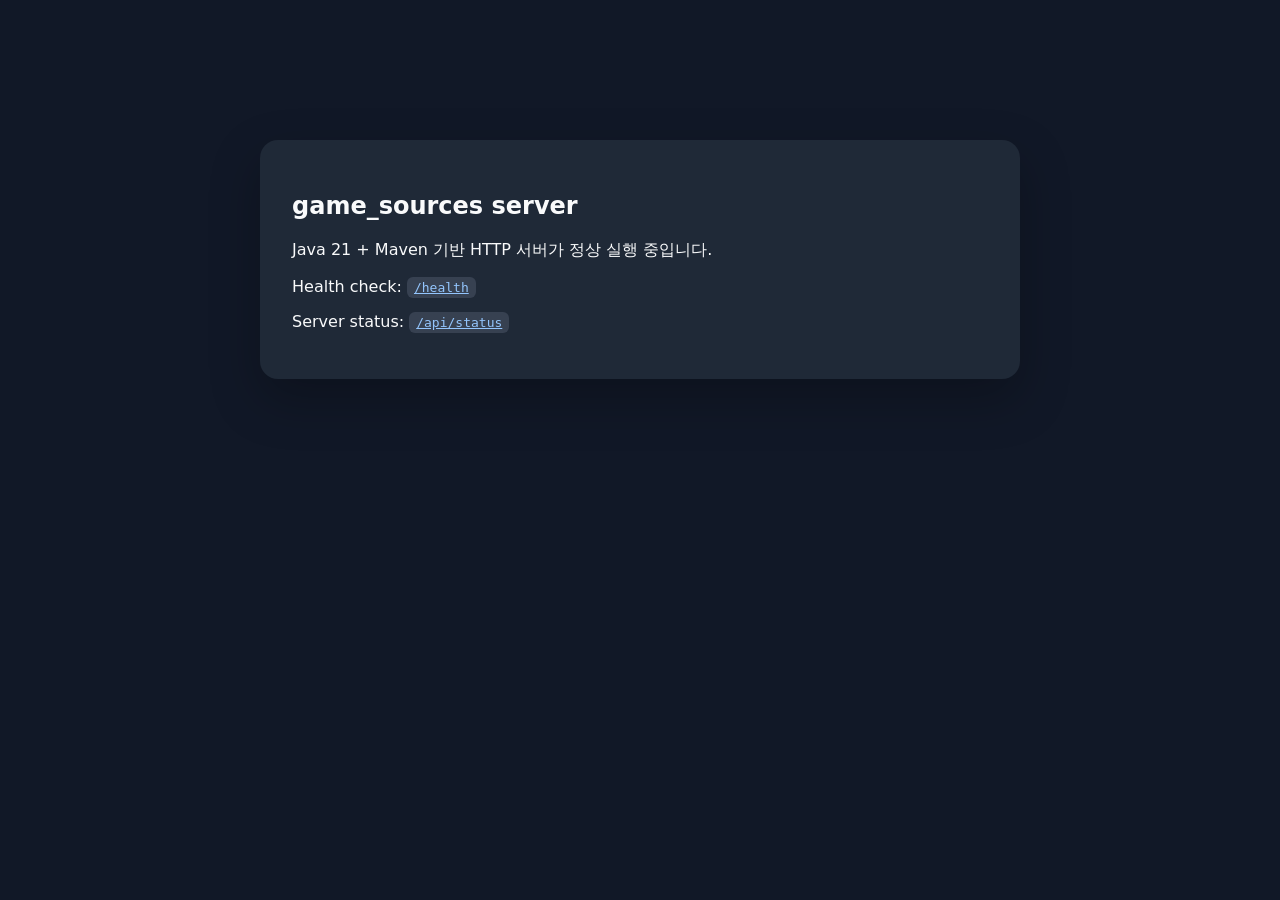
==== src/main/resources/index.html @ ca28920d "feat: add server landing page" ====
<!doctype html>
<html lang="ko">
<head>
    <meta charset="utf-8">
    <meta name="viewport" content="width=device-width, initial-scale=1">
    <title>game_sources server</title>
    <style>
        body { font-family: system-ui, sans-serif; margin: 0; background: #111827; color: #f9fafb; }
        main { max-width: 760px; margin: 12vh auto; padding: 32px; }
        .card { background: #1f2937; border-radius: 18px; padding: 32px; box-shadow: 0 20px 50px rgba(0,0,0,.25); }
        code { background: #374151; padding: 3px 7px; border-radius: 6px; }
        a { color: #93c5fd; }
    </style>
</head>
<body>
<main>
    <section class="card">
        <h1>game_sources server</h1>
        <p>Java 21 + Maven 기반 HTTP 서버가 정상 실행 중입니다.</p>
        <p>Health check: <a href="/health"><code>/health</code></a></p>
        <p>Server status: <a href="/api/status"><code>/api/status</code></a></p>
    </section>
</main>
</body>
</html>
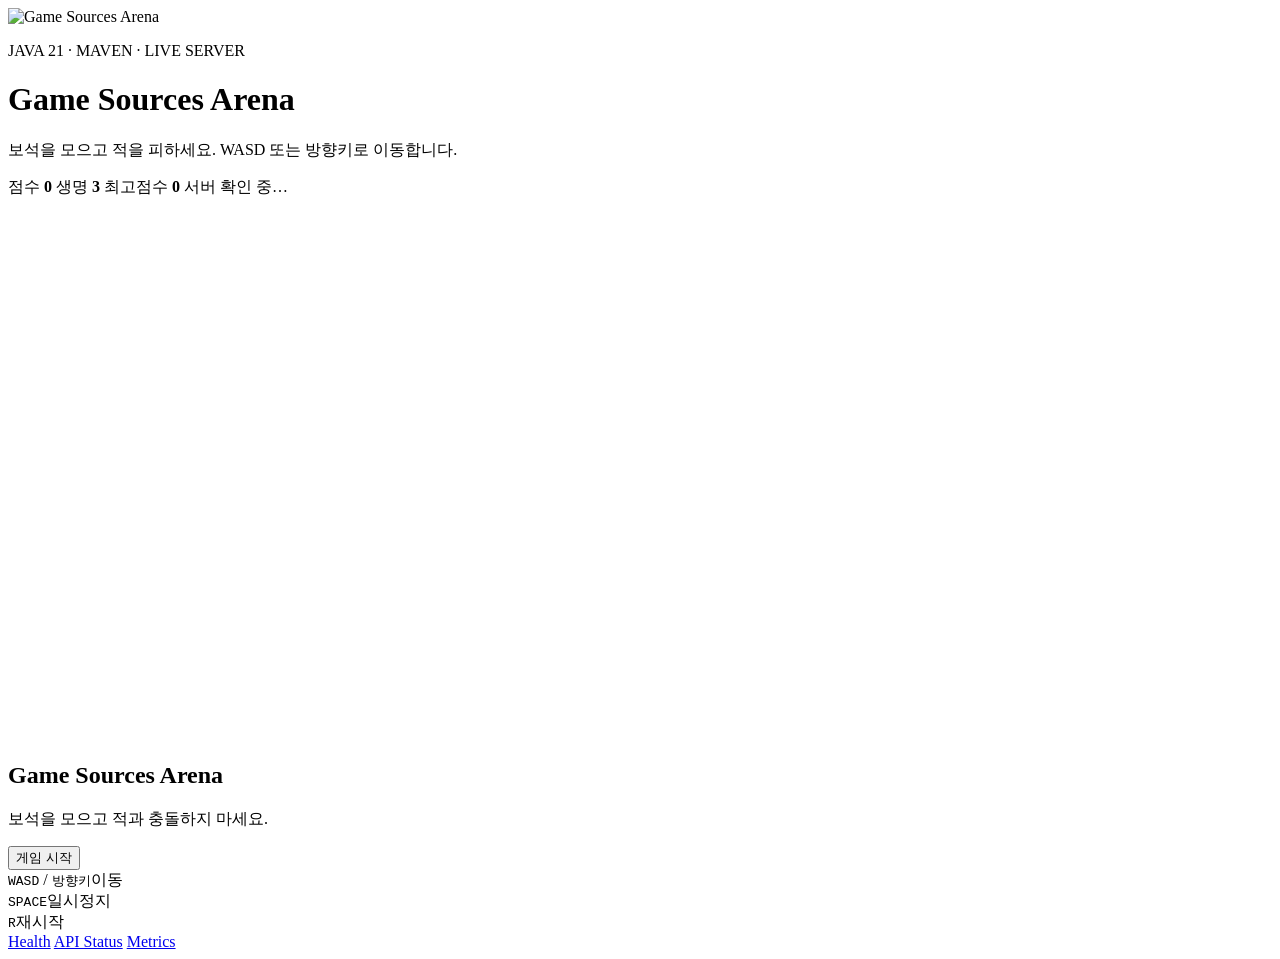
==== commit a2082ad1: "feat: add playable browser game interface" ====
--- a/src/main/resources/index.html
+++ b/src/main/resources/index.html
@@ -1,25 +1,51 @@
 <!doctype html>
 <html lang="ko">
 <head>
-    <meta charset="utf-8">
-    <meta name="viewport" content="width=device-width, initial-scale=1">
-    <title>game_sources server</title>
-    <style>
-        body { font-family: system-ui, sans-serif; margin: 0; background: #111827; color: #f9fafb; }
-        main { max-width: 760px; margin: 12vh auto; padding: 32px; }
-        .card { background: #1f2937; border-radius: 18px; padding: 32px; box-shadow: 0 20px 50px rgba(0,0,0,.25); }
-        code { background: #374151; padding: 3px 7px; border-radius: 6px; }
-        a { color: #93c5fd; }
-    </style>
+  <meta charset="utf-8">
+  <meta name="viewport" content="width=device-width, initial-scale=1">
+  <meta name="theme-color" content="#111827">
+  <title>Game Sources Arena</title>
+  <link rel="stylesheet" href="/static/styles.css">
 </head>
 <body>
-<main>
-    <section class="card">
-        <h1>game_sources server</h1>
-        <p>Java 21 + Maven 기반 HTTP 서버가 정상 실행 중입니다.</p>
-        <p>Health check: <a href="/health"><code>/health</code></a></p>
-        <p>Server status: <a href="/api/status"><code>/api/status</code></a></p>
+  <main class="shell">
+    <header class="hero">
+      <img class="logo" src="/assets/logo.svg" alt="Game Sources Arena">
+      <div>
+        <p class="eyebrow">JAVA 21 · MAVEN · LIVE SERVER</p>
+        <h1>Game Sources Arena</h1>
+        <p>보석을 모으고 적을 피하세요. WASD 또는 방향키로 이동합니다.</p>
+      </div>
+    </header>
+
+    <section class="statusbar" aria-label="게임 상태">
+      <span>점수 <strong id="score">0</strong></span>
+      <span>생명 <strong id="lives">3</strong></span>
+      <span>최고점수 <strong id="best">0</strong></span>
+      <span id="server-state" class="server-state">서버 확인 중…</span>
     </section>
-</main>
+
+    <section class="game-card">
+      <canvas id="game" width="960" height="540" aria-label="Game Sources Arena 게임 화면"></canvas>
+      <div id="overlay" class="overlay">
+        <h2 id="overlay-title">Game Sources Arena</h2>
+        <p id="overlay-copy">보석을 모으고 적과 충돌하지 마세요.</p>
+        <button id="start" type="button">게임 시작</button>
+      </div>
+    </section>
+
+    <section class="help">
+      <div><kbd>WASD</kbd> / <kbd>방향키</kbd><span>이동</span></div>
+      <div><kbd>SPACE</kbd><span>일시정지</span></div>
+      <div><kbd>R</kbd><span>재시작</span></div>
+    </section>
+
+    <footer>
+      <a href="/health">Health</a>
+      <a href="/api/status">API Status</a>
+      <a href="/metrics">Metrics</a>
+    </footer>
+  </main>
+  <script src="/static/game.js" defer></script>
 </body>
 </html>
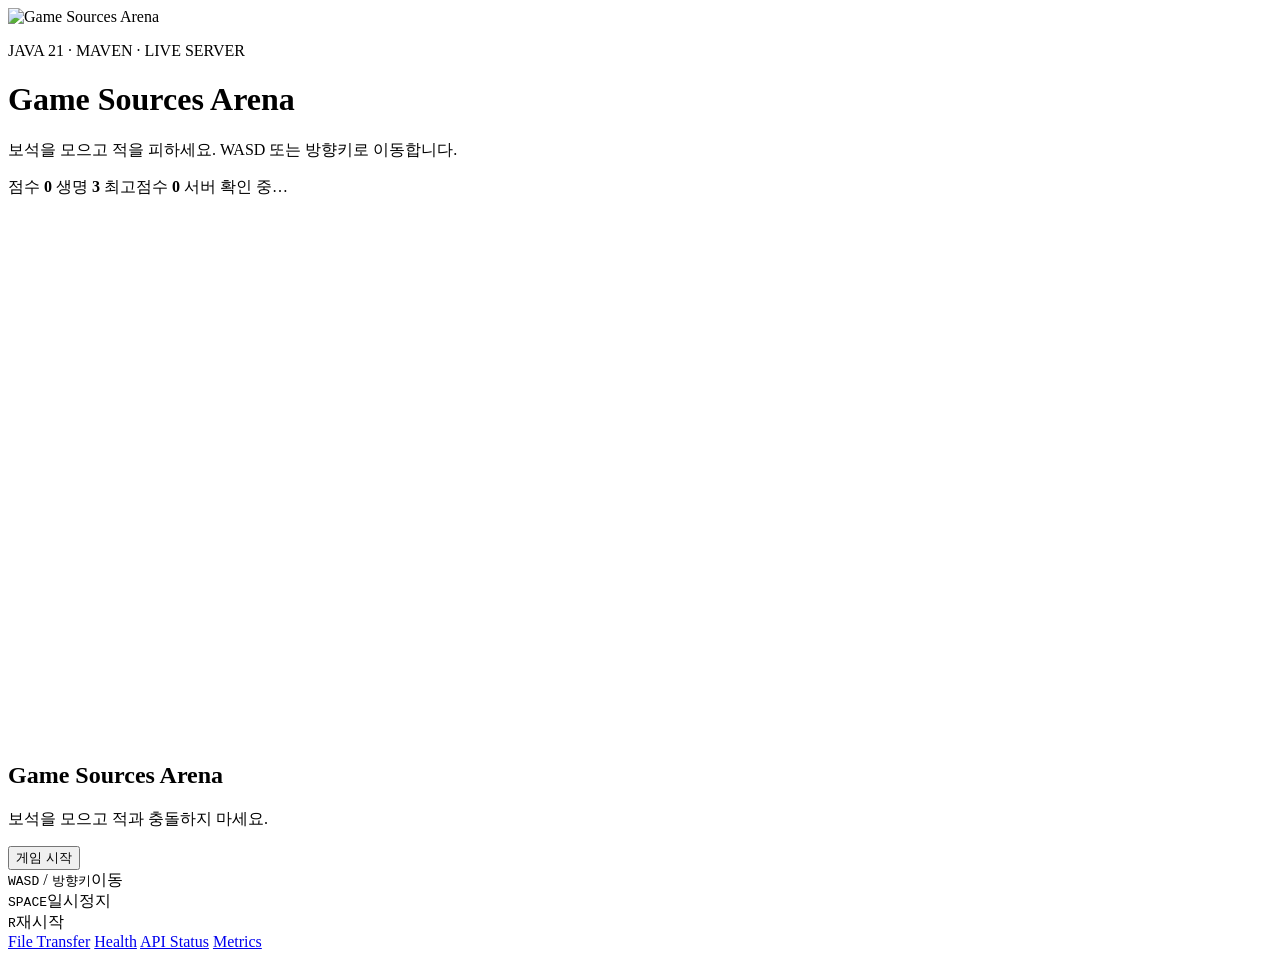
==== commit 081afc6a: "feat: link file transfer console from home" ====
--- a/src/main/resources/index.html
+++ b/src/main/resources/index.html
@@ -41,6 +41,7 @@
     </section>
 
     <footer>
+      <a href="/transfer.html">File Transfer</a>
       <a href="/health">Health</a>
       <a href="/api/status">API Status</a>
       <a href="/metrics">Metrics</a>
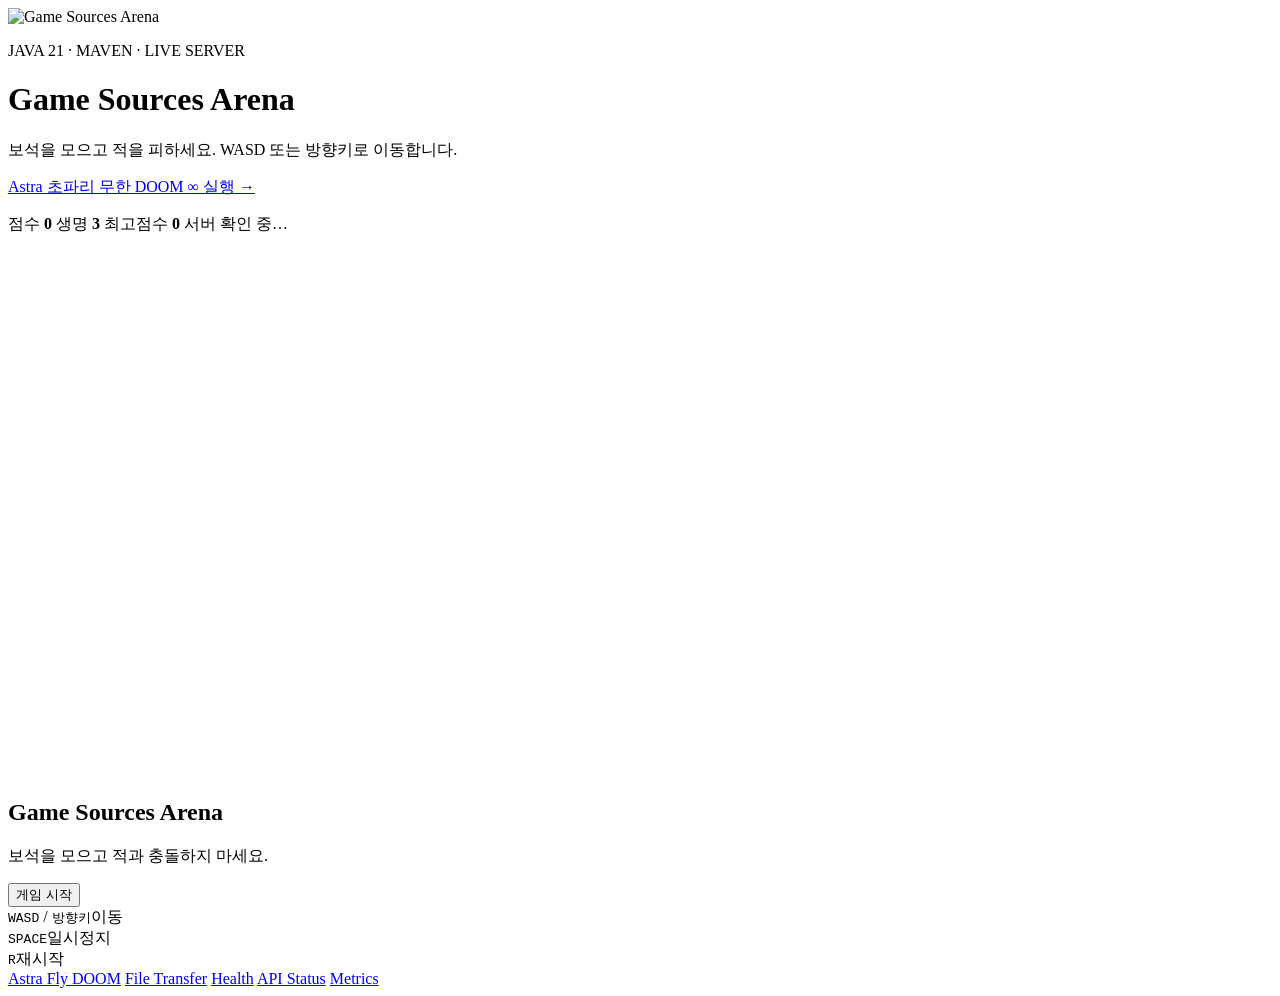
==== commit 2edbab1f: "feat: link Astra fly doom from main arena" ====
--- a/src/main/resources/index.html
+++ b/src/main/resources/index.html
@@ -15,6 +15,7 @@
         <p class="eyebrow">JAVA 21 · MAVEN · LIVE SERVER</p>
         <h1>Game Sources Arena</h1>
         <p>보석을 모으고 적을 피하세요. WASD 또는 방향키로 이동합니다.</p>
+        <p><a href="/astra-fly-doom/">Astra 초파리 무한 DOOM ∞ 실행 →</a></p>
       </div>
     </header>
 
@@ -41,6 +42,7 @@
     </section>
 
     <footer>
+      <a href="/astra-fly-doom/">Astra Fly DOOM</a>
       <a href="/transfer.html">File Transfer</a>
       <a href="/health">Health</a>
       <a href="/api/status">API Status</a>
